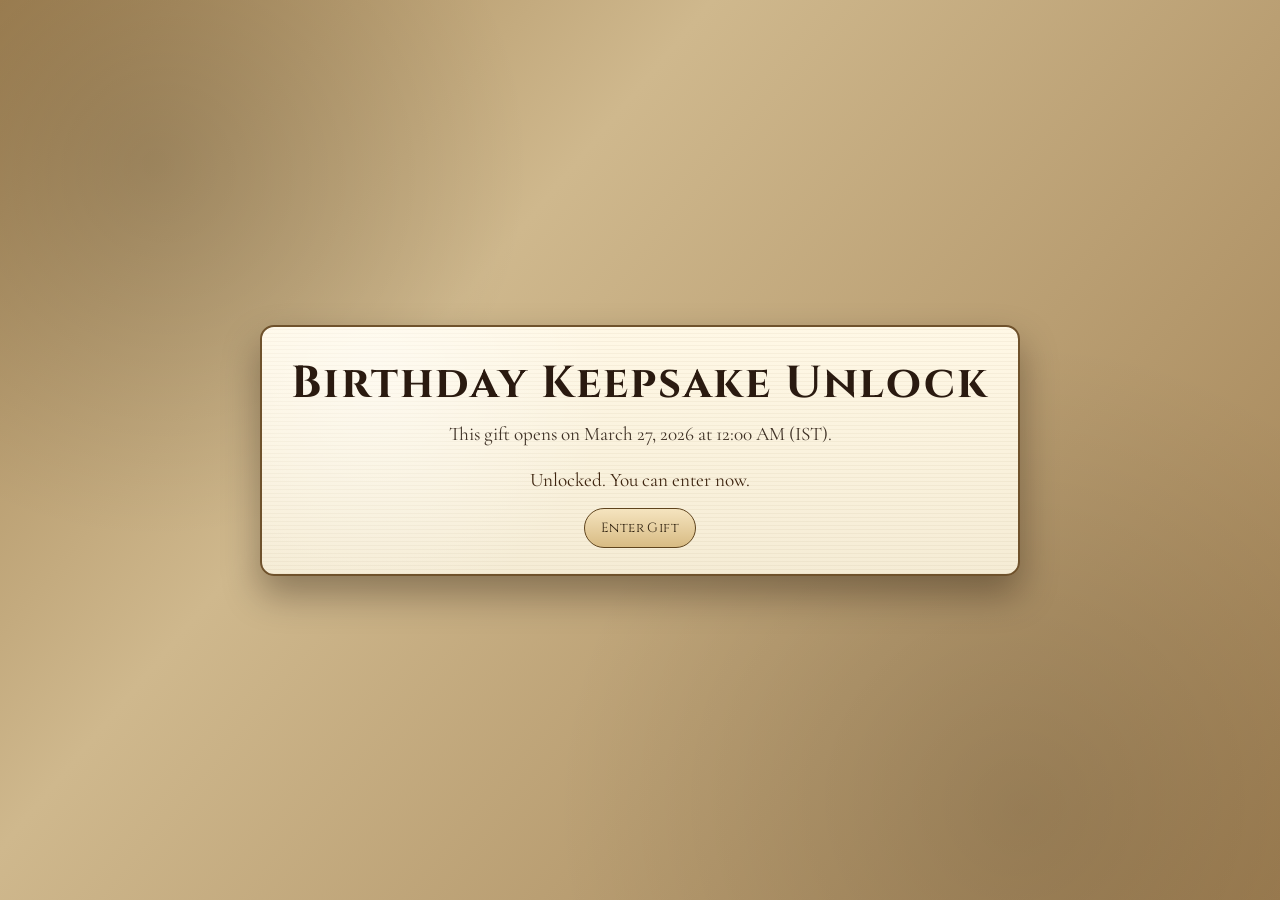
==== index.html @ f6a698ee "initial commit" ====
﻿<!DOCTYPE html>
<html lang="en">
<head>
  <meta charset="UTF-8">
  <meta name="viewport" content="width=device-width, initial-scale=1.0">
  <title>Birthday Keepsake</title>
    <link rel="stylesheet" href="styles.css">
</head>
<body>
  <!-- Screen 0: Launch timer gate -->
  <section id="launch-screen" class="screen active">
    <div class="panel gate-box launch-box">
      <h1 class="gate-title">Birthday Keepsake Unlock</h1>
      <p class="gate-sub">This gift opens on March 27, 2026 at 12:00 AM (IST).</p>
      <p id="unlock-countdown" class="unlock-countdown">Checking unlock timer...</p>
      <button id="unlock-enter-btn" class="btn">Enter Gift</button>
    </div>
  </section>

  <!-- Screen 1: Fingerprint -->
  <section id="gate-screen" class="screen">
    <div class="panel gate-box">
      <h1 class="gate-title">A Birthday Secret</h1>
      <p class="gate-sub">Place your finger seal to open this old keepsake.</p>
      <div id="finger-open" class="finger-wrap" title="Tap to open">
        <div class="finger"></div>
      </div>
      <button id="gate-btn" class="btn">Open Gift</button>
    </div>
  </section>

  <!-- Screen 2: Song paper cuttings -->
  <section id="song-stage" class="screen">
    <h2 class="stage-title">Choose Your Song</h2>
    <p class="song-sub">Tap play on any paper cutting. Each selected song plays in loop.</p>
    <div id="song-board" class="song-board"></div>
    <div class="song-controls">
      <button id="stop-song-btn" class="btn">Stop Song</button>
      <button id="song-next-btn" class="btn">Continue to Letter</button>
    </div>
    <p id="song-status"></p>
  </section>

  <!-- Screen 3: Old letter -->
  <section id="letter-screen" class="screen">
    <article id="letter-card" class="letter">
      <h2>To the Most Lovely Birthday Girl</h2>
      <p>
        On this blessed day, I write with a heart full of wonder and gratitude.
        May your laughter remain bright as morning light, and may each year bring
        you gentleness, grace, and a thousand sweet memories.
      </p>
      <p>
        If this humble page could sing, it would speak of your kindness, your charm,
        and the joy your presence gives. Happy Birthday, my dear. You are truly treasured.
      </p>
      <div class="sign">With admiration always, Yours</div>
      <button id="crush-btn" class="btn">Crush This Paper</button>
    </article>
  </section>

  <!-- Screen 4: 8 cuttings -->
  <section id="cuttings-stage" class="screen">
    <h2 class="stage-title">Pieces of a Birthday Story</h2>
    <p>Read, drag, then open the next cutting.</p>
    <div id="board" class="board"></div>
  </section>

  <!-- Screen 5: Gallery -->
  <section id="gallery-stage" class="screen">
    <h2 class="stage-title">Memory Gallery</h2>
    <div class="gallery-card">
      <img id="gallery-image" src="" alt="Memory">
      <p id="gallery-caption"></p>
      <button id="gallery-next" class="btn">Next Memory</button>
      <div id="end-note" class="end-note">
        <h3>Final Note</h3>
        <p>
          May your days be wrapped in love, your nights in peace, and your life in beautiful stories.
          Happy Birthday once again.
        </p>
        <div class="qr-note">
          <p>Scan this heart QR to get a private photo download.</p>
          <a id="final-qr-link" class="heart-qr-shell" href="shivani-download.html" target="_blank" rel="noopener noreferrer" aria-label="Open Shivani image download page">
            <img id="final-qr-img" alt="Heart QR code for Shivani download">
          </a>
          <p id="final-qr-status" class="qr-status">Generating QR...</p>
        </div>
      </div>
    </div>
  </section>

    <script src="script.js"></script>
</body>
</html>
---- styles.css ----
﻿@import url("https://fonts.googleapis.com/css2?family=Cinzel:wght@500;700&family=Cormorant+Garamond:wght@400;500;700&family=Zeyada&display=swap");

:root {
  --ink: #2b1d12;
  --ink-soft: #4e3a24;
  --paper: #f5ecd5;
  --paper-deep: #ead9b1;
  --edge: #8a6a3b;
  --wax: #7b281d;
  --gold: #b08744;
}

* { box-sizing: border-box; }

body {
  margin: 0;
  min-height: 100vh;
  color: var(--ink);
  font-family: "Cormorant Garamond", serif;
  background:
    radial-gradient(circle at 12% 18%, rgba(0, 0, 0, 0.14), transparent 28%),
    radial-gradient(circle at 80% 90%, rgba(0, 0, 0, 0.12), transparent 36%),
    linear-gradient(130deg, #a28354 0%, #cfb88d 35%, #9f7f52 100%);
  background-attachment: fixed;
}

.screen {
  min-height: 100vh;
  display: none;
  align-items: center;
  justify-content: center;
  padding: 24px;
}

.screen.active {
  display: flex;
  animation: fadeIn 0.5s ease;
}

@keyframes fadeIn {
  from { opacity: 0; transform: translateY(8px); }
  to { opacity: 1; transform: translateY(0); }
}

.panel {
  width: min(900px, 96vw);
  border: 2px solid #6f522c;
  background:
    radial-gradient(circle at 15% 20%, rgba(255, 255, 255, 0.45), transparent 35%),
    repeating-linear-gradient(0deg, rgba(131, 102, 55, 0.06), rgba(131, 102, 55, 0.06) 1px, transparent 1px, transparent 4px),
    linear-gradient(180deg, #fff8e6 0%, var(--paper) 100%);
  box-shadow: 0 18px 36px rgba(20, 8, 2, 0.35);
  border-radius: 14px;
  padding: 26px;
}

.gate-box { text-align: center; }
.launch-box { max-width: 760px; }

.unlock-countdown {
  margin: 0 0 16px;
  font-size: 1.2rem;
  color: #3e2510;
}

.gate-title,
.stage-title,
.letter h2 {
  font-family: "Cinzel", serif;
  color: #2a1a10;
  letter-spacing: 0.04em;
}

.gate-title {
  margin: 0 0 8px;
  font-size: clamp(2rem, 4.5vw, 2.8rem);
}

.gate-sub {
  margin: 0 0 22px;
  opacity: 0.9;
  font-size: 1.2rem;
}

.finger-wrap {
  width: 180px;
  height: 180px;
  margin: 0 auto 18px;
  border-radius: 50%;
  border: 2px dashed var(--edge);
  display: grid;
  place-items: center;
  cursor: pointer;
  background: radial-gradient(circle, #fff8dc 0, var(--paper-deep) 100%);
  transition: transform 0.25s ease, box-shadow 0.25s ease;
}

.finger-wrap:hover {
  transform: scale(1.05);
  box-shadow: 0 0 0 6px rgba(176, 135, 68, 0.2);
}

.finger {
  width: 90px;
  height: 90px;
  border-radius: 50%;
  background:
    radial-gradient(circle at center, transparent 34px, #6c4b1e 35px, transparent 37px),
    repeating-radial-gradient(circle, #6c4b1e 0 1px, transparent 1px 5px);
  opacity: 0.92;
}

.letter {
  max-width: 760px;
  background:
    radial-gradient(circle at 20% 18%, rgba(255, 255, 255, 0.35), transparent 38%),
    repeating-linear-gradient(to bottom, rgba(96, 74, 35, 0.09) 0, rgba(96, 74, 35, 0.09) 1px, transparent 1px, transparent 30px),
    #fff7e4;
  border: 1px solid #a78553;
  border-radius: 8px;
  padding: 30px;
  transform: rotate(-1deg);
  box-shadow: 0 14px 26px rgba(0, 0, 0, 0.25);
  transition: transform 0.35s ease, opacity 0.35s ease, filter 0.35s ease;
}

.letter p {
  line-height: 1.7;
  font-size: 1.18rem;
}

.letter .sign {
  margin-top: 18px;
  font-family: "Zeyada", cursive;
  font-size: 2.3rem;
}

.letter.crush {
  transform: scale(0.08) rotate(40deg);
  opacity: 0;
  filter: blur(4px);
}

.btn {
  border: 1px solid #5f441d;
  background: linear-gradient(180deg, #f5e4bf 0%, #d8bb83 100%);
  color: #2e200e;
  padding: 10px 16px;
  cursor: pointer;
  font-family: "Cinzel", serif;
  letter-spacing: 0.03em;
  border-radius: 999px;
  transition: transform 0.2s ease, box-shadow 0.2s ease, filter 0.2s ease;
}

.btn:hover {
  transform: translateY(-1px);
  box-shadow: 0 6px 14px rgba(0, 0, 0, 0.25);
  filter: saturate(1.1);
}

#song-stage {
  flex-direction: column;
  gap: 12px;
}

.song-sub {
  margin: 0;
  opacity: 0.9;
  text-align: center;
  font-size: 1.1rem;
}

.song-board,
.board {
  position: relative;
  width: min(1120px, 96vw);
  border: 1px dashed rgba(70, 46, 17, 0.6);
  border-radius: 10px;
  background:
    repeating-linear-gradient(45deg, rgba(255, 249, 232, 0.2), rgba(255, 249, 232, 0.2) 10px, rgba(223, 198, 149, 0.2) 10px, rgba(223, 198, 149, 0.2) 20px),
    rgba(255, 245, 220, 0.2);
  overflow: hidden;
}

.song-board {
  height: min(72vh, 620px);
}

.board {
  height: 72vh;
}

.song-cutting,
.cutting {
  position: absolute;
  background:
    radial-gradient(circle at 12% 10%, rgba(255, 255, 255, 0.38), transparent 35%),
    repeating-linear-gradient(to bottom, rgba(95, 120, 180, 0.14) 0, rgba(95, 120, 180, 0.14) 1px, transparent 1px, transparent 26px),
    #fff7e6;
  border: 1px solid #b2925f;
  box-shadow: 0 10px 20px rgba(0, 0, 0, 0.24);
  cursor: grab;
  user-select: none;
  touch-action: none;
}

.song-cutting {
  width: min(320px, 84vw);
  min-height: 240px;
  padding: 12px;
  text-align: center;
}

.song-cutting h3,
.cutting h3 {
  margin: 0 0 8px;
  font-family: "Cinzel", serif;
  color: var(--ink-soft);
}

.song-cutting img {
  width: 100%;
  height: 140px;
  object-fit: cover;
  border: 1px solid #cbb18a;
  background: #efe2c4;
  margin-bottom: 10px;
  filter: sepia(0.3);
}

.song-controls {
  margin-top: 8px;
  display: flex;
  justify-content: center;
  gap: 10px;
  flex-wrap: wrap;
}

#song-status {
  margin: 0;
  min-height: 24px;
  text-align: center;
  color: #402810;
  font-style: italic;
}

#cuttings-stage {
  flex-direction: column;
  gap: 12px;
}

.stage-title {
  margin: 0;
}

.cutting {
  width: min(390px, 86vw);
  min-height: 170px;
  padding: 16px;
  display: none;
}

.cutting.show {
  display: block;
}

.cutting p {
  margin: 0 0 14px;
  line-height: 1.55;
  font-size: 1.08rem;
}

.heart-paper {
  width: min(330px, 82vw);
  text-align: center;
  cursor: pointer;
  display: none;
}

.heart-paper.show {
  display: block;
}

.heart-paper img {
  width: 160px;
  height: 160px;
  object-fit: contain;
  margin-top: 8px;
  background: transparent;
}

.heart-paper img.beating {
  animation: heartBeat 0.85s ease-in-out 1;
}

@keyframes heartBeat {
  0% { transform: scale(1); }
  20% { transform: scale(1.14); }
  40% { transform: scale(0.96); }
  60% { transform: scale(1.16); }
  80% { transform: scale(0.98); }
  100% { transform: scale(1); }
}

.heart-note {
  font-family: "Zeyada", cursive;
  font-size: 2rem;
  margin: 8px 0 0;
}

#gallery-stage {
  flex-direction: column;
  gap: 12px;
}

.gallery-card {
  width: min(790px, 94vw);
  padding: 18px;
  background:
    radial-gradient(circle at 12% 15%, rgba(255, 255, 255, 0.45), transparent 35%),
    #fff8e8;
  border: 1px solid #af8c56;
  box-shadow: 0 10px 24px rgba(0, 0, 0, 0.25);
  text-align: center;
  border-radius: 10px;
}

.gallery-card img {
  width: 100%;
  max-height: 60vh;
  object-fit: contain;
  border: 1px solid #c8aa75;
  background: #f7ead0;
}

.end-note {
  display: none;
  margin-top: 12px;
  background: #f7e7c4;
  border: 1px solid #b89660;
  padding: 12px;
  text-align: left;
}

.end-note.show {
  display: block;
}

.qr-note {
  margin-top: 16px;
  text-align: center;
}

.heart-qr-shell {
  width: min(220px, 70vw);
  aspect-ratio: 1 / 1;
  margin: 10px auto 8px;
  display: block;
  border: 3px solid #8d6938;
  border-radius: 12px;
  box-shadow: 0 8px 16px rgba(0, 0, 0, 0.25);
  background: #fff;
  overflow: hidden;
}

.heart-qr-shell img {
  width: 100%;
  height: 100%;
  object-fit: cover;
  display: block;
}

.qr-status {
  margin: 0;
  color: #4a2c14;
  font-style: italic;
}

@media (max-width: 900px) {
  .song-cutting {
    position: static;
    transform: none !important;
    margin: 10px auto;
  }

  .song-board {
    height: auto;
    min-height: 420px;
    padding: 12px;
  }
}

@media (max-width: 700px) {
  .letter {
    padding: 20px;
  }

  .board {
    height: 74vh;
  }

  .gate-sub,
  .song-sub,
  .cutting p,
  .letter p {
    font-size: 1.05rem;
  }

  .heart-qr-shell {
    width: min(180px, 74vw);
  }
}
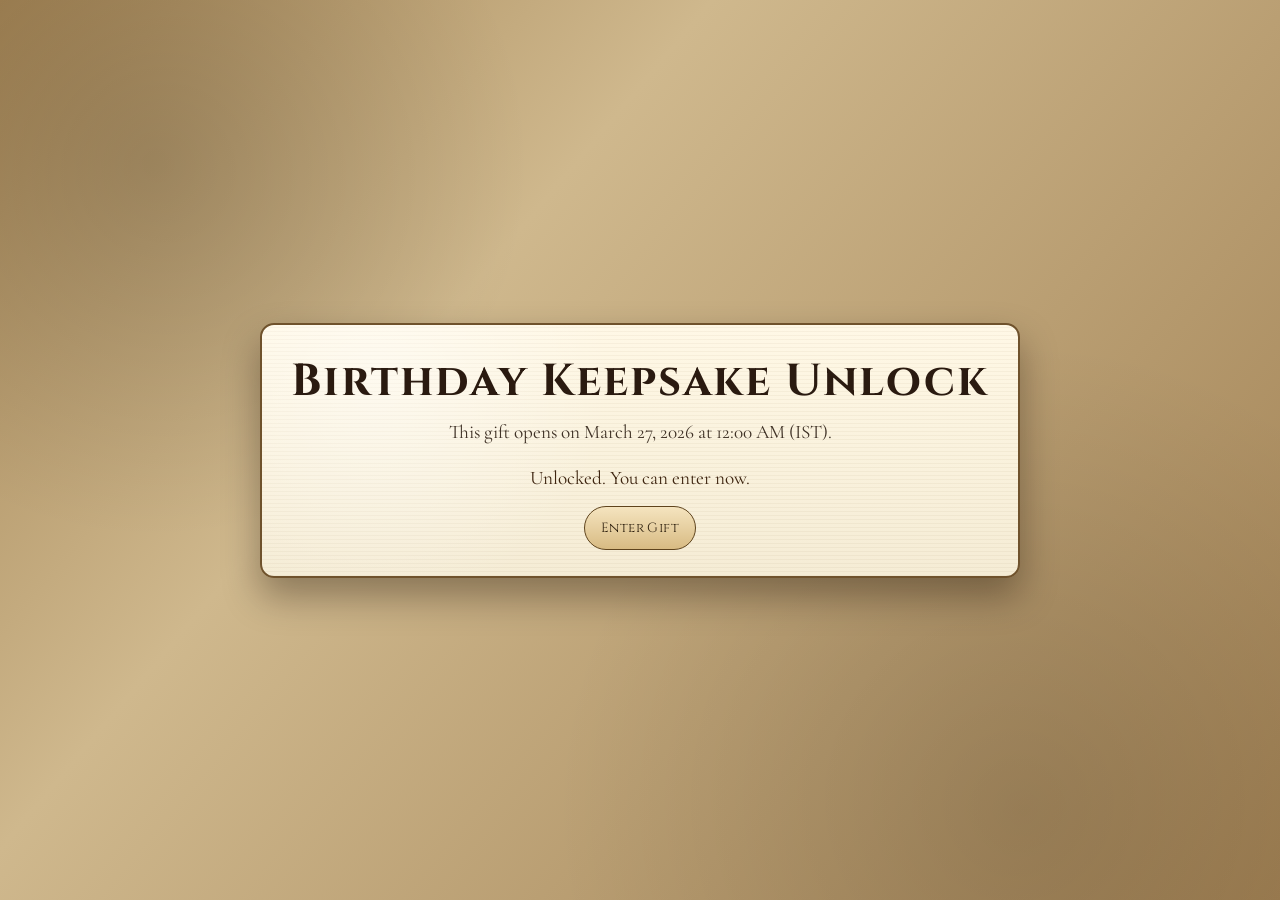
==== commit d8a92e9f: "third commit" ====
--- a/index.html
+++ b/index.html
@@ -4,9 +4,12 @@
   <meta charset="UTF-8">
   <meta name="viewport" content="width=device-width, initial-scale=1.0">
   <title>Birthday Keepsake</title>
+  <link rel="icon" href="images/fav.png" type="image/png">
     <link rel="stylesheet" href="styles.css">
 </head>
 <body>
+  <div id="scene-fade" class="scene-fade"></div>
+
   <!-- Screen 0: Launch timer gate -->
   <section id="launch-screen" class="screen active">
     <div class="panel gate-box launch-box">
@@ -29,10 +32,26 @@
     </div>
   </section>
 
-  <!-- Screen 2: Song paper cuttings -->
+  <!-- Screen 2: Eye intro video -->
+  <section id="eye-quote-screen" class="screen">
+    <div class="eye-quote-box">
+      <p class="eye-quote-text">"Her eyes held stories my heart could never stop reading."</p>
+    </div>
+  </section>
+
+  <!-- Screen 3: Eye intro video -->
+  <section id="eye-video-screen" class="screen">
+    <div id="eye-video-stage" class="eye-video-stage">
+      <video id="eye-video" playsinline preload="auto">
+        <source src="images/eye.mp4" type="video/mp4">
+      </video>
+    </div>
+  </section>
+
+  <!-- Screen 4: Song paper cuttings -->
   <section id="song-stage" class="screen">
     <h2 class="stage-title">Choose Your Song</h2>
-    <p class="song-sub">Tap play on any paper cutting. Each selected song plays in loop.</p>
+    <p class="song-sub">Tap play on any paper cutting.</p>
     <div id="song-board" class="song-board"></div>
     <div class="song-controls">
       <button id="stop-song-btn" class="btn">Stop Song</button>
@@ -41,14 +60,16 @@
     <p id="song-status"></p>
   </section>
 
-  <!-- Screen 3: Old letter -->
+  <!-- Screen 5: Old letter -->
   <section id="letter-screen" class="screen">
     <article id="letter-card" class="letter">
       <h2>To the Most Lovely Birthday Girl</h2>
       <p>
-        On this blessed day, I write with a heart full of wonder and gratitude.
-        May your laughter remain bright as morning light, and may each year bring
-        you gentleness, grace, and a thousand sweet memories.
+       On this special day, I celebrate the gift of you with a heart
+        full of love and gratitude. May your laughter always shine as
+         brightly as the first light of dawn, and may each passing 
+         year bring you boundless joy, endless grace, and memories 
+         as sweet as the moments we've shared.
       </p>
       <p>
         If this humble page could sing, it would speak of your kindness, your charm,
@@ -59,14 +80,14 @@
     </article>
   </section>
 
-  <!-- Screen 4: 8 cuttings -->
+  <!-- Screen 6: 8 cuttings -->
   <section id="cuttings-stage" class="screen">
     <h2 class="stage-title">Pieces of a Birthday Story</h2>
     <p>Read, drag, then open the next cutting.</p>
     <div id="board" class="board"></div>
   </section>
 
-  <!-- Screen 5: Gallery -->
+  <!-- Screen 7: Gallery -->
   <section id="gallery-stage" class="screen">
     <h2 class="stage-title">Memory Gallery</h2>
     <div class="gallery-card">
@@ -76,11 +97,12 @@
       <div id="end-note" class="end-note">
         <h3>Final Note</h3>
         <p>
-          May your days be wrapped in love, your nights in peace, and your life in beautiful stories.
+          May your days be wrapped in love, your nights in peace, 
+          and your life in beautiful stories.
           Happy Birthday once again.
         </p>
         <div class="qr-note">
-          <p>Scan this heart QR to get a private photo download.</p>
+          <p>Scan the QR for the Greeting Card.</p>
           <a id="final-qr-link" class="heart-qr-shell" href="shivani-download.html" target="_blank" rel="noopener noreferrer" aria-label="Open Shivani image download page">
             <img id="final-qr-img" alt="Heart QR code for Shivani download">
           </a>
--- a/styles.css
+++ b/styles.css
@@ -15,6 +15,7 @@
 body {
   margin: 0;
   min-height: 100vh;
+  min-height: 100dvh;
   color: var(--ink);
   font-family: "Cormorant Garamond", serif;
   background:
@@ -22,10 +23,16 @@
     radial-gradient(circle at 80% 90%, rgba(0, 0, 0, 0.12), transparent 36%),
     linear-gradient(130deg, #a28354 0%, #cfb88d 35%, #9f7f52 100%);
   background-attachment: fixed;
+  overflow-x: hidden;
+}
+
+body.no-scroll {
+  overflow: hidden;
 }
 
 .screen {
   min-height: 100vh;
+  min-height: 100dvh;
   display: none;
   align-items: center;
   justify-content: center;
@@ -35,6 +42,20 @@
 .screen.active {
   display: flex;
   animation: fadeIn 0.5s ease;
+}
+
+.scene-fade {
+  position: fixed;
+  inset: 0;
+  background: radial-gradient(circle at center, rgba(0, 0, 0, 0.65), #000 70%);
+  opacity: 0;
+  pointer-events: none;
+  z-index: 999;
+  transition: opacity 0.65s ease;
+}
+
+.scene-fade.active {
+  opacity: 1;
 }
 
 @keyframes fadeIn {
@@ -151,12 +172,93 @@
   letter-spacing: 0.03em;
   border-radius: 999px;
   transition: transform 0.2s ease, box-shadow 0.2s ease, filter 0.2s ease;
+  min-height: 44px;
 }
 
 .btn:hover {
   transform: translateY(-1px);
   box-shadow: 0 6px 14px rgba(0, 0, 0, 0.25);
   filter: saturate(1.1);
+}
+
+/* Eye video intro screen */
+#eye-quote-screen,
+#eye-video-screen {
+  background: #000;
+  padding: 0;
+}
+
+.eye-quote-box {
+  width: min(900px, 90vw);
+  padding: 20px;
+  text-align: center;
+}
+
+.eye-quote-text {
+  margin: 0;
+  color: #f5e2bf;
+  font-family: "Cinzel", serif;
+  font-size: clamp(1.2rem, 2.6vw, 2rem);
+  letter-spacing: 0.03em;
+  animation: quoteGlow 2.2s ease-in-out infinite alternate;
+}
+
+@keyframes quoteGlow {
+  from { opacity: 0.72; text-shadow: 0 0 0 rgba(245, 226, 191, 0); }
+  to { opacity: 1; text-shadow: 0 0 18px rgba(245, 226, 191, 0.34); }
+}
+
+.eye-video-stage {
+  width: 100vw;
+  height: 100vh;
+  height: 100dvh;
+  background: #000;
+  border-radius: 0;
+  overflow: hidden;
+  box-shadow: none;
+}
+
+.eye-video-stage.opening {
+  animation: eyeOpen 0.85s ease both;
+}
+
+.eye-video-stage.closing {
+  animation: eyeClose 0.8s ease both;
+}
+
+.eye-video-stage video {
+  width: 100%;
+  height: 100%;
+  object-fit: cover;
+  background: #000;
+  transform: scale(0.70);
+  transform-origin: center;
+}
+
+@keyframes eyeOpen {
+  0% {
+    clip-path: inset(49% 0 49% 0 round 20px);
+    transform: scale(0.88);
+    opacity: 0;
+  }
+  100% {
+    clip-path: inset(0 0 0 0 round 20px);
+    transform: scale(1);
+    opacity: 1;
+  }
+}
+
+@keyframes eyeClose {
+  0% {
+    clip-path: inset(0 0 0 0 round 20px);
+    transform: scale(1);
+    opacity: 1;
+  }
+  100% {
+    clip-path: inset(49% 0 49% 0 round 20px);
+    transform: scale(0.9);
+    opacity: 0;
+  }
 }
 
 #song-stage {
@@ -207,7 +309,7 @@
 
 .song-cutting {
   width: min(320px, 84vw);
-  min-height: 240px;
+  min-height: 140px;
   padding: 12px;
   text-align: center;
 }
@@ -330,7 +432,7 @@
   width: 100%;
   max-height: 60vh;
   object-fit: contain;
-  border: 1px solid #c8aa75;
+  /* border: 1px solid #c8aa75; */
   background: #f7ead0;
 }
 
@@ -378,6 +480,22 @@
 }
 
 @media (max-width: 900px) {
+  body {
+    background-attachment: scroll;
+  }
+
+  .screen {
+    padding: 14px;
+  }
+
+  .panel {
+    padding: 18px;
+  }
+
+  .eye-video-stage video {
+    transform: scale(0.7);
+  }
+
   .song-cutting {
     position: static;
     transform: none !important;
@@ -386,18 +504,28 @@
 
   .song-board {
     height: auto;
-    min-height: 420px;
+    min-height: 300px;
     padding: 12px;
   }
 }
 
 @media (max-width: 700px) {
+  .gate-title {
+    font-size: clamp(1.5rem, 8vw, 2.1rem);
+  }
+
+  .unlock-countdown {
+    font-size: 1.02rem;
+  }
+
   .letter {
-    padding: 20px;
+    padding: 16px;
+    transform: none;
   }
 
   .board {
-    height: 74vh;
+    height: 68vh;
+    height: 68dvh;
   }
 
   .gate-sub,
@@ -410,5 +538,12 @@
   .heart-qr-shell {
     width: min(180px, 74vw);
   }
-}
-
+
+  .song-cutting {
+    width: min(360px, 92vw);
+  }
+
+  .song-controls .btn {
+    width: min(260px, 90vw);
+  }
+}
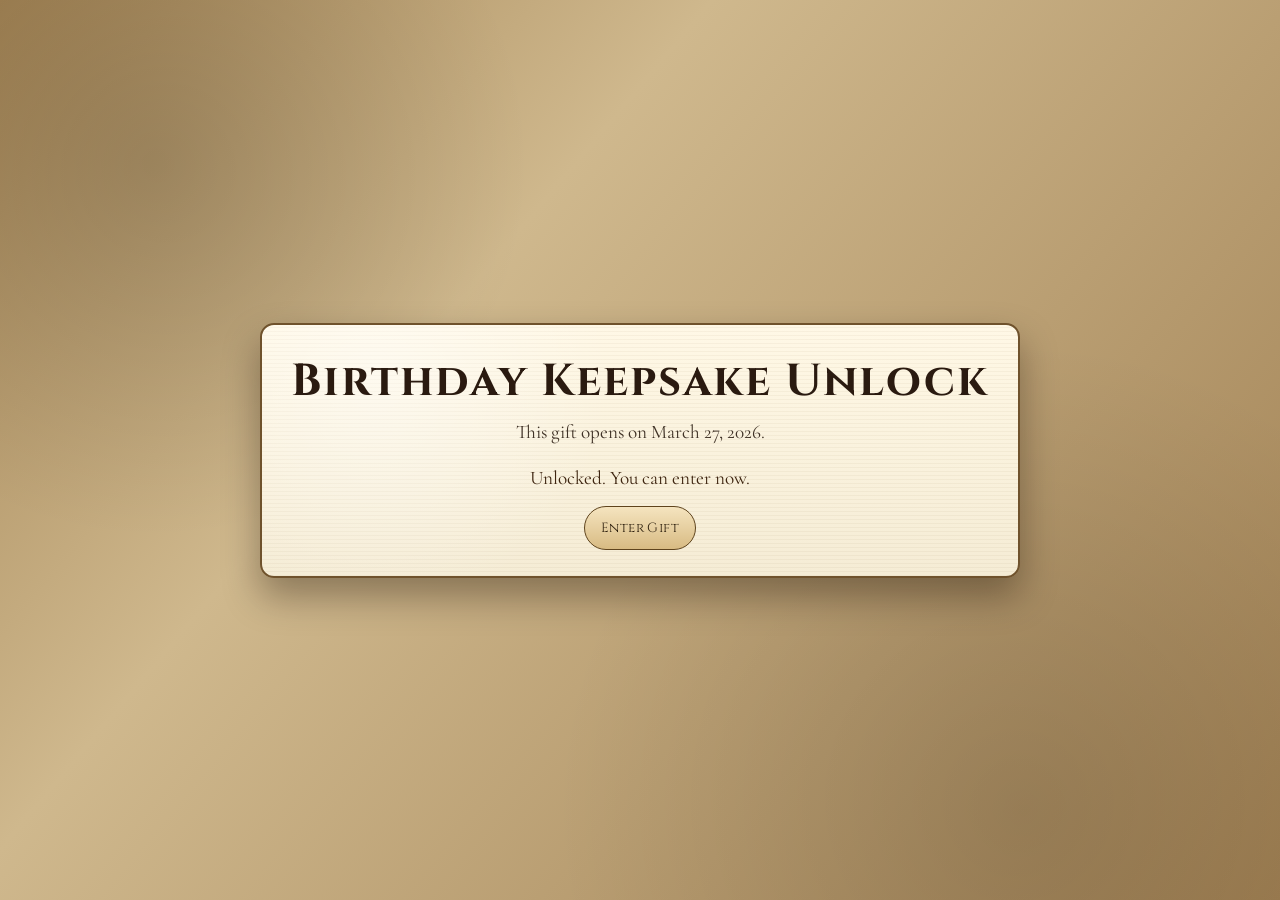
==== commit 19b75271: "third commit" ====
--- a/index.html
+++ b/index.html
@@ -14,7 +14,7 @@
   <section id="launch-screen" class="screen active">
     <div class="panel gate-box launch-box">
       <h1 class="gate-title">Birthday Keepsake Unlock</h1>
-      <p class="gate-sub">This gift opens on March 27, 2026 at 12:00 AM (IST).</p>
+      <p class="gate-sub">This gift opens on March 27, 2026.</p>
       <p id="unlock-countdown" class="unlock-countdown">Checking unlock timer...</p>
       <button id="unlock-enter-btn" class="btn">Enter Gift</button>
     </div>
@@ -24,7 +24,7 @@
   <section id="gate-screen" class="screen">
     <div class="panel gate-box">
       <h1 class="gate-title">A Birthday Secret</h1>
-      <p class="gate-sub">Place your finger seal to open this old keepsake.</p>
+      <p class="gate-sub">Tap to open this old keepsake.</p>
       <div id="finger-open" class="finger-wrap" title="Tap to open">
         <div class="finger"></div>
       </div>
@@ -35,11 +35,19 @@
   <!-- Screen 2: Eye intro video -->
   <section id="eye-quote-screen" class="screen">
     <div class="eye-quote-box">
-      <p class="eye-quote-text">"Her eyes held stories my heart could never stop reading."</p>
+      <p class="eye-quote-text">The eyes which I have stuck for a while...</p>
     </div>
   </section>
 
-  <!-- Screen 3: Eye intro video -->
+  <!-- Screen 3: Interlude -->
+  <section id="remember-screen" class="screen">
+    <div class="remember-box">
+      <p class="remember-title">I didn't forget this time.</p>
+      <div class="remember-heart" aria-hidden="true"></div>
+    </div>
+  </section>
+
+  <!-- Screen 4: Eye intro video -->
   <section id="eye-video-screen" class="screen">
     <div id="eye-video-stage" class="eye-video-stage">
       <video id="eye-video" playsinline preload="auto">
@@ -48,7 +56,7 @@
     </div>
   </section>
 
-  <!-- Screen 4: Song paper cuttings -->
+  <!-- Screen 5: Song paper cuttings -->
   <section id="song-stage" class="screen">
     <h2 class="stage-title">Choose Your Song</h2>
     <p class="song-sub">Tap play on any paper cutting.</p>
@@ -60,7 +68,7 @@
     <p id="song-status"></p>
   </section>
 
-  <!-- Screen 5: Old letter -->
+  <!-- Screen 6: Old letter -->
   <section id="letter-screen" class="screen">
     <article id="letter-card" class="letter">
       <h2>To the Most Lovely Birthday Girl</h2>
@@ -80,14 +88,14 @@
     </article>
   </section>
 
-  <!-- Screen 6: 8 cuttings -->
+  <!-- Screen 7: 8 cuttings -->
   <section id="cuttings-stage" class="screen">
     <h2 class="stage-title">Pieces of a Birthday Story</h2>
     <p>Read, drag, then open the next cutting.</p>
     <div id="board" class="board"></div>
   </section>
 
-  <!-- Screen 7: Gallery -->
+  <!-- Screen 8: Gallery -->
   <section id="gallery-stage" class="screen">
     <h2 class="stage-title">Memory Gallery</h2>
     <div class="gallery-card">
--- a/styles.css
+++ b/styles.css
@@ -183,6 +183,7 @@
 
 /* Eye video intro screen */
 #eye-quote-screen,
+#remember-screen,
 #eye-video-screen {
   background: #000;
   padding: 0;
@@ -206,6 +207,62 @@
 @keyframes quoteGlow {
   from { opacity: 0.72; text-shadow: 0 0 0 rgba(245, 226, 191, 0); }
   to { opacity: 1; text-shadow: 0 0 18px rgba(245, 226, 191, 0.34); }
+}
+
+.remember-box {
+  width: min(960px, 92vw);
+  text-align: center;
+  padding: 24px;
+}
+
+.remember-title {
+  margin: 0;
+  color: #f7e5c3;
+  font-family: "Cinzel", serif;
+  font-size: clamp(2.1rem, 6vw, 4.2rem);
+  letter-spacing: 0.04em;
+  text-shadow: 0 0 22px rgba(247, 229, 195, 0.25);
+}
+
+.remember-sub {
+  margin: 12px 0 0;
+  color: #e6d3af;
+  font-size: clamp(1rem, 2.3vw, 1.4rem);
+}
+
+.remember-heart {
+  margin: 22px auto 0;
+  width: 42px;
+  height: 36px;
+  position: relative;
+  animation: rememberBeat 1.2s ease-in-out infinite;
+}
+
+.remember-heart::before,
+.remember-heart::after {
+  content: "";
+  position: absolute;
+  width: 22px;
+  height: 36px;
+  background: #bf2a22;
+  border-radius: 22px 22px 0 0;
+}
+
+.remember-heart::before {
+  left: 20px;
+  transform: rotate(-45deg);
+  transform-origin: 0 100%;
+}
+
+.remember-heart::after {
+  left: 0;
+  transform: rotate(45deg);
+  transform-origin: 100% 100%;
+}
+
+@keyframes rememberBeat {
+  0%, 100% { transform: scale(1); }
+  50% { transform: scale(1.14); }
 }
 
 .eye-video-stage {
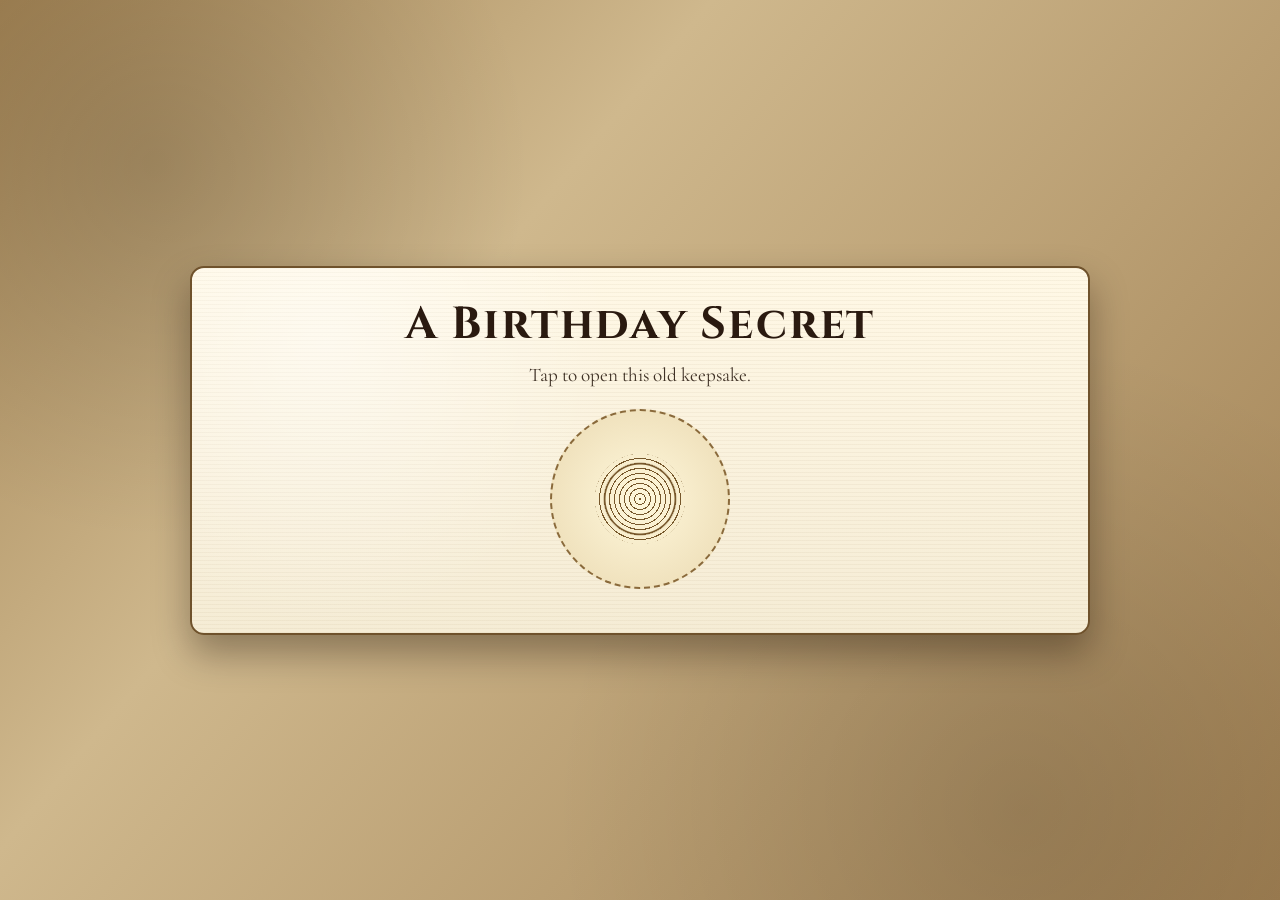
==== commit 23ea76e8: "final commit" ====
--- a/index.html
+++ b/index.html
@@ -16,7 +16,7 @@
       <h1 class="gate-title">Birthday Keepsake Unlock</h1>
       <p class="gate-sub">This gift opens on March 27, 2026.</p>
       <p id="unlock-countdown" class="unlock-countdown">Checking unlock timer...</p>
-      <button id="unlock-enter-btn" class="btn">Enter Gift</button>
+      <!-- <button id="unlock-enter-btn" class="btn">Enter Gift</button> -->
     </div>
   </section>
 
@@ -28,7 +28,6 @@
       <div id="finger-open" class="finger-wrap" title="Tap to open">
         <div class="finger"></div>
       </div>
-      <button id="gate-btn" class="btn">Open Gift</button>
     </div>
   </section>
 
